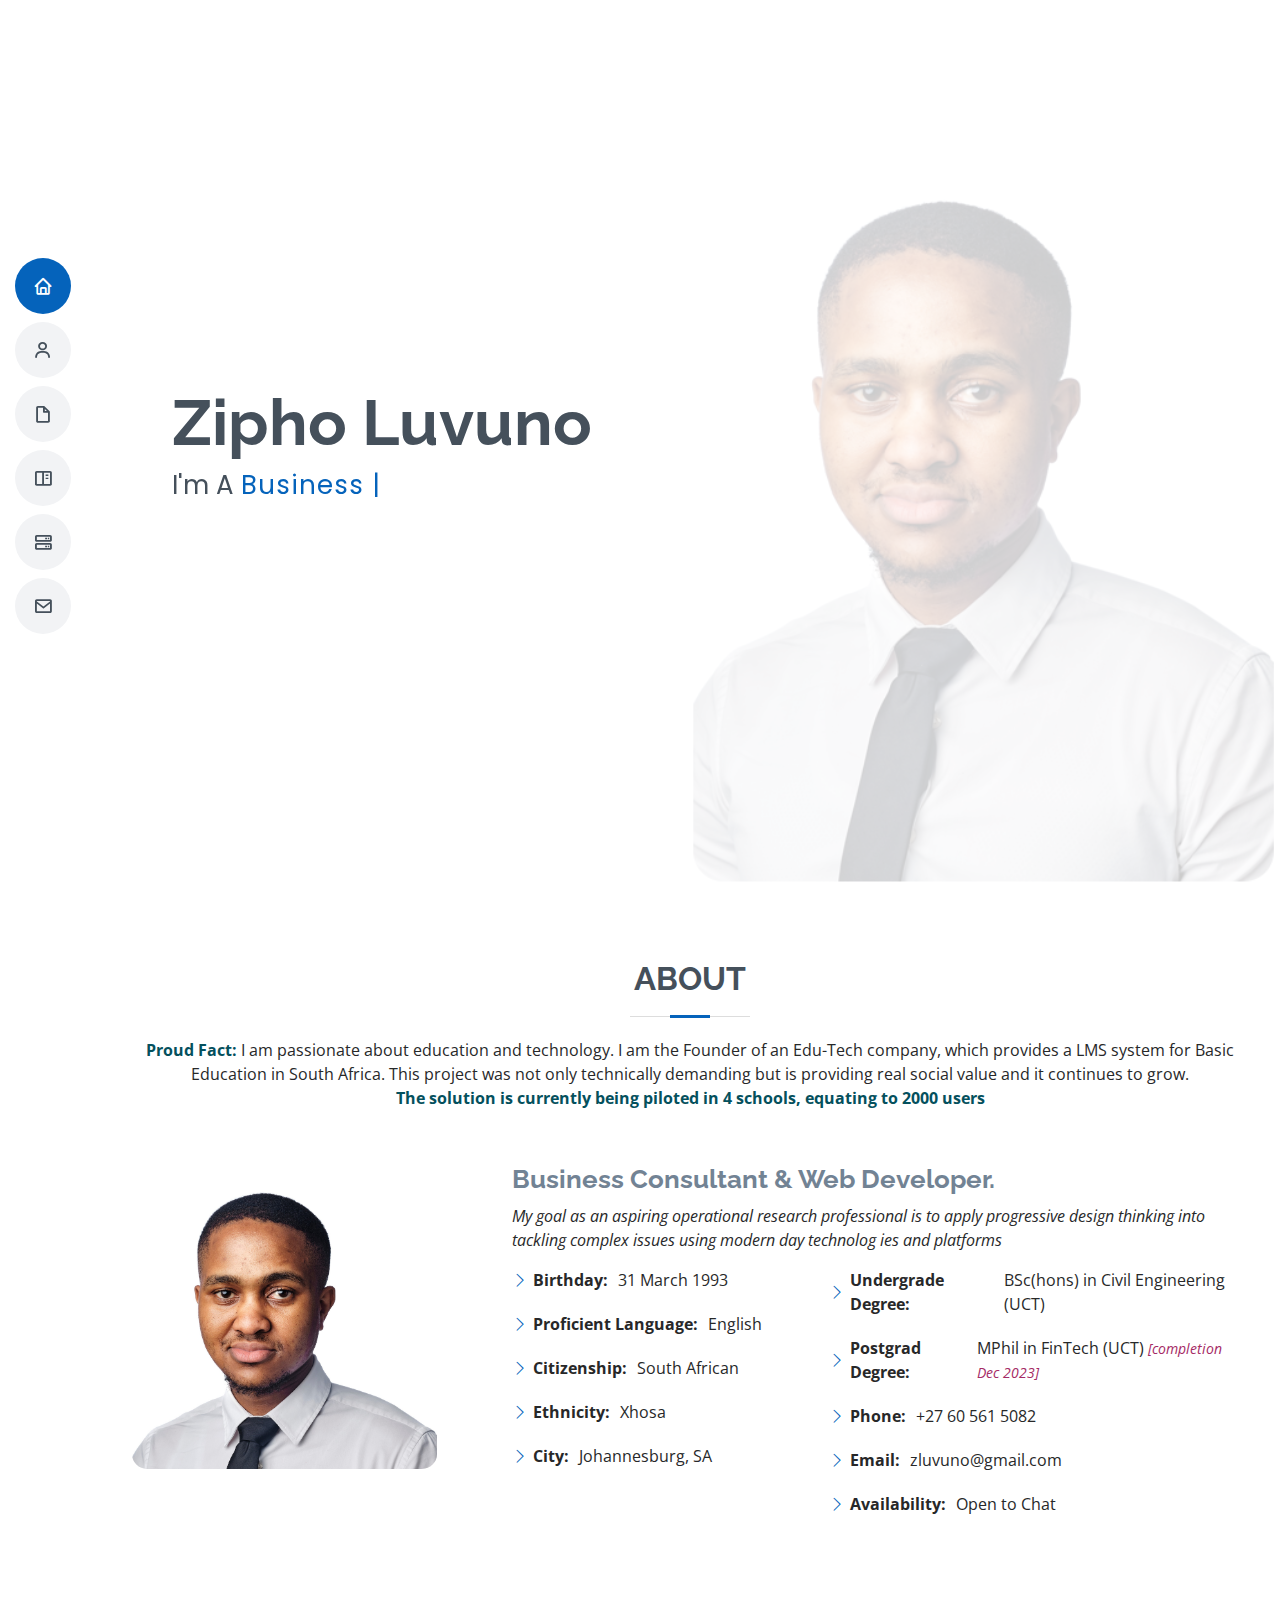
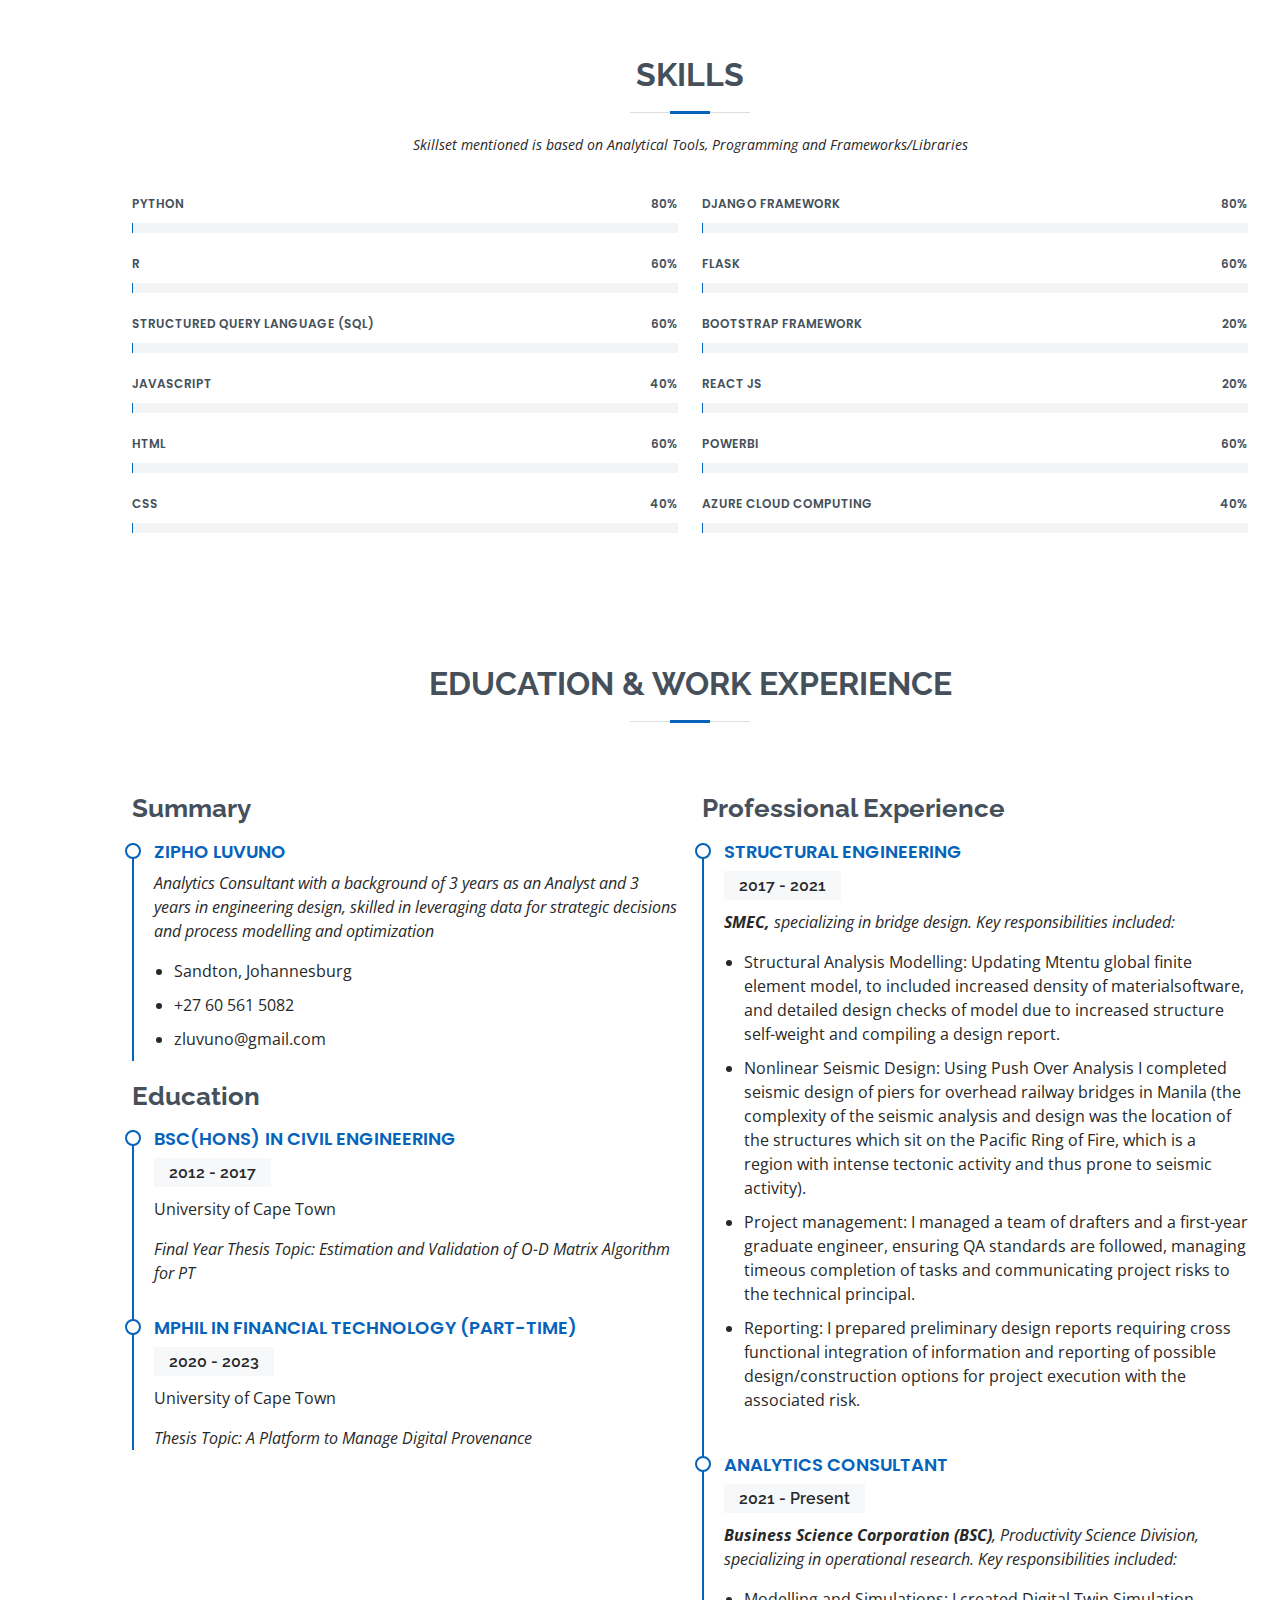
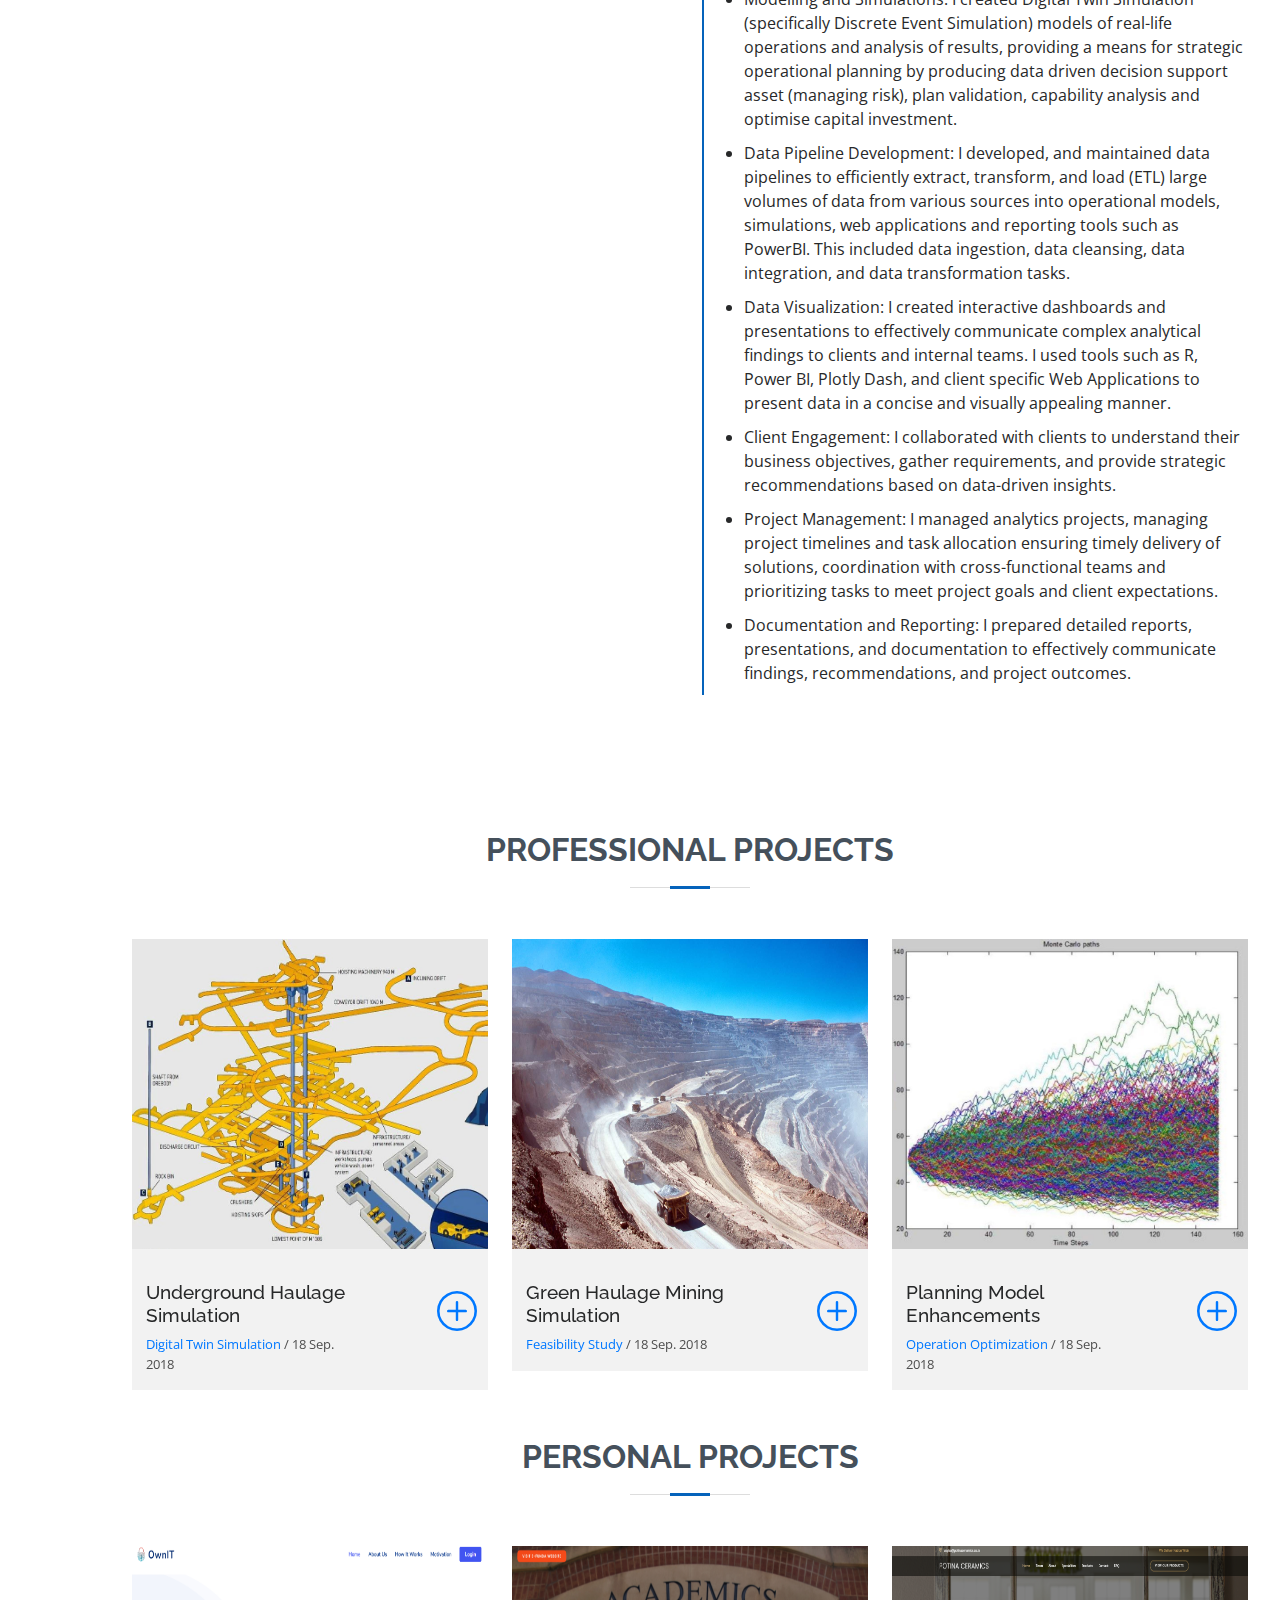
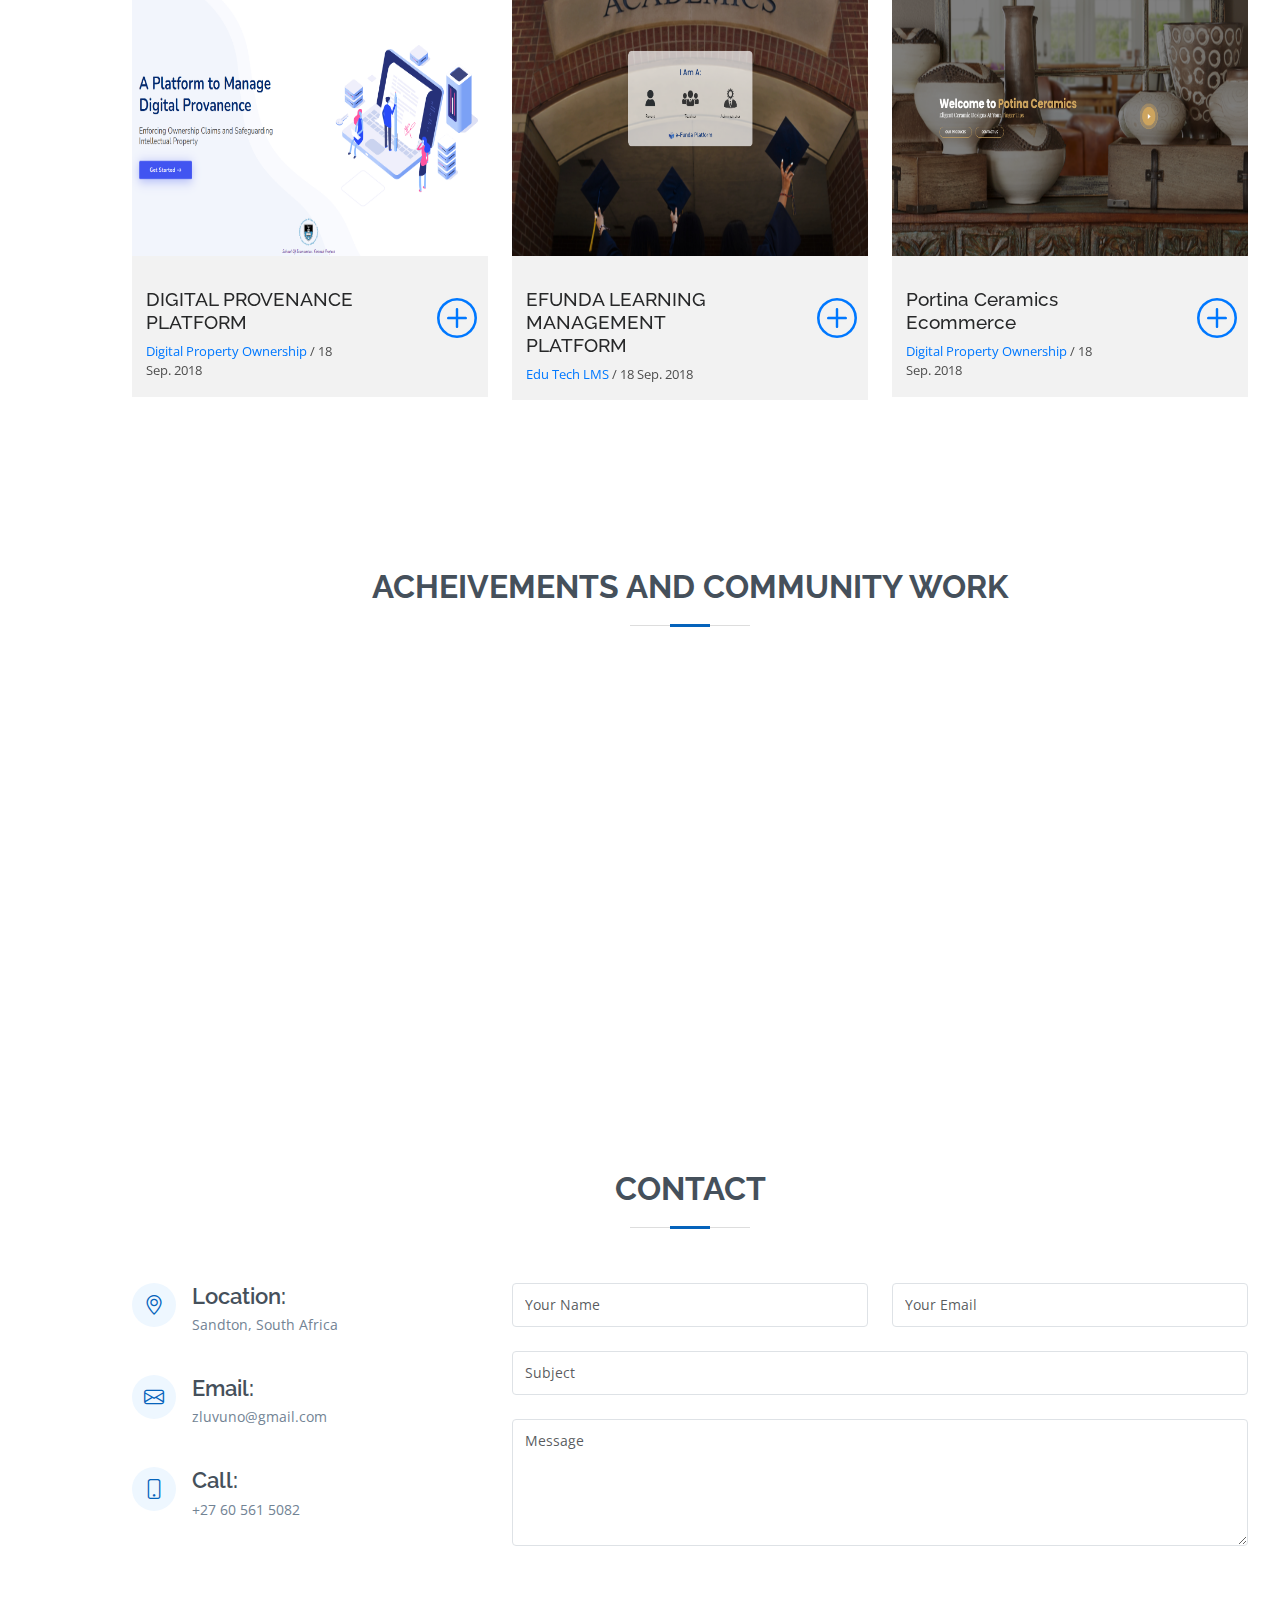
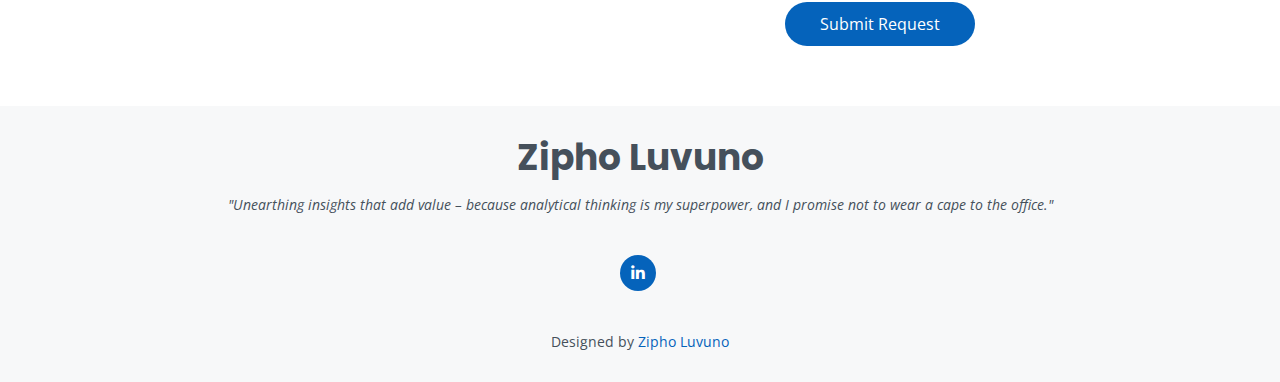
==== zluvuno_cv_5475m.html @ f341f7f9 "launch" ====
<!DOCTYPE html>
<html lang="en">

<head>
  <meta charset="utf-8">
  <meta content="width=device-width, initial-scale=1.0" name="viewport">

  <title>Zipho Luvuno</title>
  <meta content="" name="description">
  <meta content="" name="keywords">

  <!-- Favicons -->
  <link href="assets/img/favicon.png" rel="icon">
  <link href="assets/img/apple-touch-icon.png" rel="apple-touch-icon">

  <!-- Google Fonts -->
  <link href="https://fonts.googleapis.com/css?family=Open+Sans:300,300i,400,400i,600,600i,700,700i|Raleway:300,300i,400,400i,500,500i,600,600i,700,700i|Poppins:300,300i,400,400i,500,500i,600,600i,700,700i" rel="stylesheet">

  <!-- Vendor CSS Files -->
  <link href="assets/vendor/aos/aos.css" rel="stylesheet">
  <link href="assets/vendor/bootstrap/css/bootstrap.min.css" rel="stylesheet">
  <link href="assets/vendor/bootstrap-icons/bootstrap-icons.css" rel="stylesheet">
  <link href="assets/vendor/boxicons/css/boxicons.min.css" rel="stylesheet">
  <link href="assets/vendor/glightbox/css/glightbox.min.css" rel="stylesheet">
  <link href="assets/vendor/swiper/swiper-bundle.min.css" rel="stylesheet">

  <!-- Template Main CSS File -->
  <link href="assets/css/style.css" rel="stylesheet">

</head>

<body>

  <!-- ======= Mobile nav toggle button ======= -->
  <i class="bi bi-list mobile-nav-toggle d-lg-none"></i>
  <!-- ======= Header ======= -->
  <header id="header" class="d-flex flex-column justify-content-center">

    <nav id="navbar" class="navbar nav-menu">
      <ul>
        <li><a href="#hero" class="nav-link scrollto active"><i class="bx bx-home"></i> <span>Home</span></a></li>
        <li><a href="#about" class="nav-link scrollto"><i class="bx bx-user"></i> <span>About</span></a></li>
        <li><a href="#resume" class="nav-link scrollto"><i class="bx bx-file-blank"></i> <span>Resume</span></a></li>
        <li><a href="#work" class="nav-link scrollto"><i class="bx bx-book-content"></i> <span>Portfolio</span></a></li>
        <li><a href="#services" class="nav-link scrollto"><i class="bx bx-server"></i> <span>Services</span></a></li>
        <li><a href="#contact" class="nav-link scrollto"><i class="bx bx-envelope"></i> <span>Contact</span></a></li>
      </ul>
    </nav><!-- .nav-menu -->

  </header><!-- End Header -->

  <!-- ======= Hero Section ======= -->
  <section id="hero" class="d-flex flex-column justify-content-center">
    <div class="container" data-aos="zoom-in" data-aos-delay="100">
      <h1>Zipho Luvuno</h1>
      <p>I'm A <span class="typed" data-typed-items="Business Consultant, Analyst, Full-Stack Developer, Engineer, UI/UX Designer"></span></p>
   
    </div>
  </section><!-- End Hero -->

  <main id="main">

    <!-- ======= About Section ======= -->
    <section id="about" class="about">
      <div class="container">

        <div class="section-title">
          <h2>About</h2>
          <p><b style="color: rgb(4, 80, 93);">Proud Fact:</b> I am passionate about education and technology. I am the Founder of an Edu-Tech company, which provides a LMS system for Basic Education in South Africa. This project was not only technically demanding but is providing real social value and it continues to grow. </p>
            <p><b style="color: rgb(4, 80, 93);">The solution is currently being piloted in 4 schools, equating to 2000 users</b>  </p>
        </div>
        <br>

        <div class="row">
          <div class="col-lg-4">
            <img src="assets/img/profile-img.jpg" class="img-fluid" style="border-radius: 15px; width: 305px;" alt="">
          </div>
          <div class="col-lg-8 pt-4 pt-lg-0 content">
            <h3>Business Consultant &amp; Web Developer.</h3>
            <p class="fst-italic">
              My goal as an aspiring operational research professional is to apply progressive design thinking into tackling complex
              issues using modern day technolog ies and platforms
            </p>
            <div class="row">
              <div class="col-lg-5">
                <ul>
                  <li><i class="bi bi-chevron-right"></i> <strong>Birthday:</strong> <span>31 March 1993</span></li>
                  <li><i class="bi bi-chevron-right"></i> <strong>Proficient Language:</strong> <span>English</span></li>
                  <li><i class="bi bi-chevron-right"></i> <strong>Citizenship:</strong> <span>South African</span></li>
                  <li><i class="bi bi-chevron-right"></i> <strong>Ethnicity:</strong> <span>Xhosa</span></li>
                  <li><i class="bi bi-chevron-right"></i> <strong>City:</strong> <span>Johannesburg, SA</span></li>
                </ul>
              </div>
              <div class="col-lg-7">
                <ul>
                  <li><i class="bi bi-chevron-right"></i> <strong>Undergrade Degree:</strong> <span>BSc(hons) in Civil Engineering (UCT)</span></li>
                  <li><i class="bi bi-chevron-right"></i> <strong>Postgrad Degree:</strong> <span>MPhil in FinTech (UCT) <span class="fst-italic small" style="color: rgb(165, 42, 101);">[completion Dec 2023] </span></span></li>                  
                  <li><i class="bi bi-chevron-right"></i> <strong>Phone:</strong> <span>+27 60 561 5082</span></li>
                  <li><i class="bi bi-chevron-right"></i> <strong>Email:</strong> <span>zluvuno@gmail.com</span></li>
                  <li><i class="bi bi-chevron-right"></i> <strong>Availability:</strong> <span>Open to Chat</span></li>
                </ul>
              </div>
            </div>
            
          </div>
        </div>

      </div>
    </section><!-- End About Section -->


    <!-- ======= Skills Section ======= -->
    <section id="skills" class="skills section-bg">
      <div class="container">

        <div class="section-title">
          <h2>Skills</h2>
          <p class="fst-italic small">Skillset mentioned is based on Analytical Tools, Programming and Frameworks/Libraries</p>
        </div>

        <div class="row skills-content">

          <div class="col-lg-6">
            <div class="progress">
              <span class="skill">Python <i class="val">80%</i></span>
              <div class="progress-bar-wrap">
                <div class="progress-bar" role="progressbar" aria-valuenow="80" aria-valuemin="0" aria-valuemax="100"></div>
              </div>
            </div>

            <div class="progress">
              <span class="skill">R<i class="val">60%</i></span>
              <div class="progress-bar-wrap">
                <div class="progress-bar" role="progressbar" aria-valuenow="60" aria-valuemin="0" aria-valuemax="100"></div>
              </div>
            </div>

            <div class="progress">
              <span class="skill">Structured Query Language (SQL)<i class="val">60%</i></span>
              <div class="progress-bar-wrap">
                <div class="progress-bar" role="progressbar" aria-valuenow="60" aria-valuemin="0" aria-valuemax="100"></div>
              </div>
            </div>

            <div class="progress">
              <span class="skill">JavaScript<i class="val">40%</i></span>
              <div class="progress-bar-wrap">
                <div class="progress-bar" role="progressbar" aria-valuenow="40" aria-valuemin="0" aria-valuemax="100"></div>
              </div>
            </div>

            <div class="progress">
              <span class="skill">HTML<i class="val">60%</i></span>
              <div class="progress-bar-wrap">
                <div class="progress-bar" role="progressbar" aria-valuenow="60" aria-valuemin="0" aria-valuemax="100"></div>
              </div>
            </div>

            <div class="progress">
              <span class="skill">CSS <i class="val">40%</i></span>
              <div class="progress-bar-wrap">
                <div class="progress-bar" role="progressbar" aria-valuenow="40" aria-valuemin="0" aria-valuemax="100"></div>
              </div>
            </div>

            

          </div>

          <div class="col-lg-6">

            <div class="progress">
              <span class="skill">Django Framework <i class="val">80%</i></span>
              <div class="progress-bar-wrap">
                <div class="progress-bar" role="progressbar" aria-valuenow="80" aria-valuemin="0" aria-valuemax="100"></div>
              </div>
            </div>


            <div class="progress">
              <span class="skill">Flask <i class="val">60%</i></span>
              <div class="progress-bar-wrap">
                <div class="progress-bar" role="progressbar" aria-valuenow="60" aria-valuemin="0" aria-valuemax="100"></div>
              </div>
            </div>

            <div class="progress">
              <span class="skill">Bootstrap Framework <i class="val">20%</i></span>
              <div class="progress-bar-wrap">
                <div class="progress-bar" role="progressbar" aria-valuenow="20" aria-valuemin="0" aria-valuemax="100"></div>
              </div>
            </div>

            <div class="progress">
              <span class="skill">React JS <i class="val">20%</i></span>
              <div class="progress-bar-wrap">
                <div class="progress-bar" role="progressbar" aria-valuenow="20" aria-valuemin="0" aria-valuemax="100"></div>
              </div>
            </div>

            <div class="progress">
              <span class="skill">PowerBI <i class="val">60%</i></span>
              <div class="progress-bar-wrap">
                <div class="progress-bar" role="progressbar" aria-valuenow="60" aria-valuemin="0" aria-valuemax="100"></div>
              </div>
            </div>

            <div class="progress">
              <span class="skill">Azure Cloud Computing <i class="val">40%</i></span>
              <div class="progress-bar-wrap">
                <div class="progress-bar" role="progressbar" aria-valuenow="40" aria-valuemin="0" aria-valuemax="100"></div>
              </div>
            </div>

          </div>

        </div>

      </div>
    </section><!-- End Skills Section -->

    <!-- ======= Resume Section ======= -->
    <section id="resume" class="resume">
      <div class="container">

        <div class="section-title">
          <h2>Education & Work Experience</h2>
      
        </div>

        <div class="row">
          <div class="col-lg-6">
            <h3 class="resume-title">Summary</h3>
            <div class="resume-item pb-0">
              <h4>Zipho Luvuno</h4>
              <p><em>Analytics Consultant with a background of 3 years as an Analyst and 3 years in engineering design,
                 skilled in leveraging data for strategic decisions and process modelling and optimization </em></p>
              <ul>
                <li>Sandton, Johannesburg</li>
                <li>+27 60 561 5082</li>
                <li>zluvuno@gmail.com</li>
              </ul>
            </div>

            <h3 class="resume-title">Education</h3>
            <div class="resume-item">
              <h4>BSc(hons) in Civil Engineering</h4>
              <h5>2012 - 2017</h5>
              <p>University of Cape Town</p>
              <p><em>Final Year Thesis Topic: Estimation and Validation of O-D Matrix Algorithm for PT</em></p>
            </div>
            <div class="resume-item">
              <h4>MPhil in Financial Technology (part-time)</h4>
              <h5>2020 - 2023</h5>
              <p>University of Cape Town</p>
              <p><em>Thesis Topic: A Platform to Manage Digital Provenance</em> </p>
            </div>
          </div>
          <div class="col-lg-6">
            <h3 class="resume-title">Professional Experience</h3>
            <div class="resume-item">
              <h4>Structural Engineering</h4>
              <h5>2017 - 2021</h5>
              <p><em><b>SMEC,</b> specializing in bridge design. Key responsibilities included: </em></p>
              <ul>
                <li>Structural Analysis Modelling: Updating Mtentu global finite element model, to included increased density of materialsoftware, and detailed design checks of model due to increased structure self-weight and compiling a design report.</li>
                <li>Nonlinear Seismic Design: Using Push Over Analysis I completed seismic design of piers for overhead railway bridges in Manila (the complexity of the seismic analysis and design was the location of the structures which sit on the 
                  Pacific Ring of Fire, which is a region with intense tectonic activity and thus prone to seismic activity). </li>
                <li>Project management: I managed a team of drafters and a first-year graduate engineer, ensuring QA standards are followed, 
                  managing timeous completion of tasks and communicating project risks to the technical principal.</li>
                <li>Reporting: I prepared preliminary design reports requiring cross functional integration of information and reporting of possible design/construction options for project execution with the associated risk.</li>
              </ul>
            </div>
            <div class="resume-item">
              <h4>Analytics Consultant</h4>
              <h5>2021 - Present</h5>
              <p><em><b>Business Science Corporation (BSC)</b>, Productivity Science Division, specializing in operational research. Key responsibilities included:</em></p>
              <ul>
                <li>Modelling and Simulations: I created Digital Twin Simulation (specifically Discrete Event Simulation) models of real-life operations and analysis of results, providing a means for strategic operational planning by producing data driven decision support asset (managing risk), plan validation, capability analysis and optimise capital investment.</li>
                <li>Data Pipeline Development: I developed, and maintained data pipelines to efficiently extract, transform, and load (ETL) large volumes of data from various sources into operational models, simulations, web applications and reporting tools such as PowerBI. This included data ingestion, data cleansing, data integration, and data transformation tasks.</li>
                <li>Data Visualization: I created interactive dashboards and presentations to effectively communicate complex analytical findings to clients and internal teams. I used tools such as R, Power BI, Plotly Dash, and client specific Web Applications to present data in a concise and visually appealing manner.</li>
                <li>Client Engagement: I collaborated with clients to understand their business objectives, gather requirements, and provide strategic recommendations based on data-driven insights.</li>
                <li>Project Management: I managed analytics projects, managing project timelines and task allocation ensuring timely delivery of solutions, coordination with cross-functional teams and prioritizing tasks to meet project goals and client expectations.</li>
                <li>Documentation and Reporting: I prepared detailed reports, presentations, and documentation to effectively communicate findings, recommendations, and project outcomes.</li>
              </ul>
            </div>
          </div>
        </div>

      </div>
    </section><!-- End Resume Section -->

        <!-- ======= Portfolio Section ======= -->
        <section id="work" class="portfolio-mf sect-pt4 route">
          <div class="container">
            <div class="section-title">
              <h2>Professional PROJECTS</h2>
            </div>
            <div class="row">
              <div class="col-md-4">
                <div class="work-box">
                  <a href="assets/img/portfolio/portfolio_1.jpg" data-gallery="portfolioGallery" class="portfolio-lightbox">
                    <div class="work-img">
                      <img src="assets/img/portfolio/portfolio_1.jpg" alt="" class="img-fluid" style="height: 310px;">
                    </div>
                  </a>
                  <div class="work-content">
                    <div class="row">
                      <div class="col-sm-8">
                        <h2 class="w-title">Underground Haulage Simulation</h2>
                        <div class="w-more">
                          <span class="w-ctegory">Digital Twin Simulation</span> / <span class="w-date">18 Sep. 2018</span>
                        </div>
                      </div>
                      <div class="col-sm-4">
                        <div class="w-like">
                          <a href="portfolio-details.html"> <span class="bi bi-plus-circle"></span></a>
                        </div>
                      </div>
                    </div>
                  </div>
                </div>
              </div>
              <div class="col-md-4">
                <div class="work-box">
                  <a data-bs-toggle="modal" data-bs-target="#largeModal2">
                    <div class="work-img">
                      <img src="assets/img/portfolio/portfolio_2_1.jpg" alt="" class="img-fluid" style="height: 310px;">
                    </div>
                  </a>
                  <div class="work-content">
                    <div class="row">
                      <div class="col-sm-8">
                        <h2 class="w-title">Green Haulage Mining Simulation</h2>
                        <div class="w-more">
                          <span class="w-ctegory">Feasibility Study</span> / <span class="w-date">18 Sep. 2018</span>
                        </div>
                      </div>
                      <div class="col-sm-4">
                        <div class="w-like">
                          <a data-bs-toggle="modal" data-bs-target="#largeModal2"> <span class="bi bi-plus-circle"></span></a>
                        </div>
                      </div>
                    </div>
                  </div>
                </div>
                <div class="modal fade" id="largeModal2" tabindex="-1">
                  <div class="modal-dialog modal-lg">
                    <div class="modal-content">
                      <div class="modal-header">
                        <h5 class="modal-title">Green Haulage Mining Simulation</h5>
                        <button type="button" class="btn-close" data-bs-dismiss="modal" aria-label="Close"></button>
                      </div>
                      <div class="modal-body">
                       <p>Discrete Event Simulations – a set of high-fidelity simulations of the movement and interactions of the trucks and shovels in selected Anglo American open-pit mines that derive, from first-principles, the impact of the new haulage technologies on loading and hauling productivity.</p>
                       <p> Energy Modelling – a model detailing energy consumption and energy levels of the various resources in the discrete event simulations. These models will also trigger events in the discrete event simulations to assist with the analysis of various operational strategies.
                       </p>
                     
                        <p>Green Haulage Analyses – a set of analyses detailing the production capabilities of the new haul truck options/scenarios and operational designs.
                         </p>
                         <p> Performance Baseline – an analysis into the operational KPIs for the HME fleets for various Green Haulage scenarios compared to the current diesel base cases. This will provide the Anglo American team with a performance baseline for each scenario which can be evaluated.</p>
                         <p>Decision Support – the ability to make more informed and optimized decisions about which truck designs and operational strategies to pursue by having a greater understanding of their performance, strengths, and shortcomings. These designs and strategies will be tested simultaneously across all sites under consideration. </p>
                        </div>
                      <div class="modal-footer">
                        <button type="button" class="btn btn-secondary" onclick="">Close</button>
                        <button type="button" class="btn btn-secondary" data-bs-dismiss="modal">Close</button>
                        <button type="button" class="btn btn-primary">Save changes</button>
                      </div>
                    </div>
                  </div>
                </div><!-- End Large Modal-->


              </div>
              <div class="col-md-4">
                <div class="work-box">
                  <a data-bs-toggle="modal" data-bs-target="#largeModal3">
                    <div class="work-img">
                      <img src="assets/img/portfolio/portfolio_3.jpg" alt="" class="img-fluid" style="height: 310px; width:415px">
                    </div>
                  </a>
                  <div class="work-content">
                    <div class="row">
                      <div class="col-sm-8">
                        <h2 class="w-title">Planning Model Enhancements</h2>
                        <div class="w-more">
                          <span class="w-ctegory">Operation Optimization</span> / <span class="w-date">18 Sep. 2018</span>
                        </div>
                      </div>
                      <div class="col-sm-4">
                        <div class="w-like">
                          <a data-bs-toggle="modal" data-bs-target="#largeModal3"> <span class="bi bi-plus-circle"></span></a>
                        </div>
                      </div>
                    </div>
                  </div>
                </div>
              </div>   
              <div class="modal fade" id="largeModal3" tabindex="-1">
                <div class="modal-dialog modal-lg">
                  <div class="modal-content">
                    <div class="modal-header">
                      <h5 class="modal-title">Planning Model Enhancements</h5>
                      <button type="button" class="btn-close" data-bs-dismiss="modal" aria-label="Close"></button>
                    </div>
                    <div class="modal-body">
                     <p>Upgrades to the process modeling for a copper mine using Qerent/StoryChart. This model highlights the entire process flow throughout the mine (loading, hauling and processing).</p>
                     <p> Development of a linear programming optimization tool with dual functionality: 
                     </p>
                      <ul>
                        <li>Balance the flow of materials in the smelter process plant</li>
                        <li>  Optimize the stock management across the smelter, considering operational costs. By analyzing production capacities and stock levels, the tool will provide recommendations for the optimal period to sell or retain material to maximize profit.</li>
                      </ul>
                      <p>Addition of Monte Carlo functionality for better risk assessment and value stream modelling.
                       </p>
                       <p> Improvements to the performance and usability (efficiency) including automating onerous workflows, and upgrading the model tDiscrete event simulation of multiple open-pit mining operations for an international mining enterprise. This model was used to test impact, both in terms of production and energy constraints, of supporting initiatives to assist the transition to electrical and/or hydrogen trucks. The project also involved working with a truck OEM to further refine the requirements of electrical/hydrogen trucks by using the simulation model of the current operations.</p>
                    </div>
                    <div class="modal-footer">
                      <button type="button" class="btn btn-secondary" data-bs-dismiss="modal">Close</button>
                      <button type="button" class="btn btn-primary">Save changes</button>
                    </div>
                  </div>
                </div>
              </div><!-- End Large Modal-->
              <div class="section-title">
                <h2>PERSONAL PROJECTS</h2>
              </div>
              <div class="col-md-4">
                <div class="work-box">
                  <a href="assets/img/portfolio/portfolio_4.png" data-gallery="portfolioGallery" class="portfolio-lightbox">
                    <div class="work-img">
                      <img src="assets/img/portfolio/portfolio_4.png" alt="" class="img-fluid" style="height: 310px;">
                    </div>
                  </a>
                  <div class="work-content">
                    <div class="row">
                      <div class="col-sm-8">
                        <h2 class="w-title">DIGITAL PROVENANCE PLATFORM</h2>
                        <div class="w-more">
                          <span class="w-ctegory">Digital Property Ownership</span> / <span class="w-date">18 Sep. 2018</span>
                        </div>
                      </div>
                      <div class="col-sm-4">
                        <div class="w-like">
                          <a href="portfolio-details.html"> <span class="bi bi-plus-circle"></span></a>
                        </div>
                      </div>
                    </div>
                  </div>
                </div>
              </div>
              <div class="col-md-4">
                <div class="work-box">
                  <a href="assets/img/portfolio/portfolio_4.png" data-gallery="portfolioGallery" class="portfolio-lightbox">
                    <div class="work-img">
                      <img src="assets/img/portfolio/portfolio_5.png" alt="" class="img-fluid" style="height: 310px;">
                    </div>
                  </a>
                  <div class="work-content">
                    <div class="row">
                      <div class="col-sm-8">
                        <h2 class="w-title">EFUNDA LEARNING MANAGEMENT PLATFORM</h2>
                        <div class="w-more">
                          <span class="w-ctegory">Edu Tech LMS</span> / <span class="w-date">18 Sep. 2018</span>
                        </div>
                      </div>
                      <div class="col-sm-4">
                        <div class="w-like">
                          <a href="portfolio-details.html"> <span class="bi bi-plus-circle"></span></a>
                        </div>
                      </div>
                    </div>
                  </div>
                </div>
              </div>
              <div class="col-md-4">
                <div class="work-box">
                  <a href="assets/img/portfolio/portfolio_6.png" data-gallery="portfolioGallery" class="portfolio-lightbox">
                    <div class="work-img">
                      <img src="assets/img/portfolio/portfolio_6.png" alt="" class="img-fluid" style="height: 310px;">
                    </div>
                  </a>
                  <div class="work-content">
                    <div class="row">
                      <div class="col-sm-8">
                        <h2 class="w-title">Portina Ceramics Ecommerce</h2>
                        <div class="w-more">
                          <span class="w-ctegory">Digital Property Ownership</span> / <span class="w-date">18 Sep. 2018</span>
                        </div>
                      </div>
                      <div class="col-sm-4">
                        <div class="w-like">
                          <a href="portfolio-details.html"> <span class="bi bi-plus-circle"></span></a>
                        </div>
                      </div>
                    </div>
                  </div>
                </div>
              </div>
            </div>
          </div>
        </section><!-- End Portfolio Section -->



    <!-- ======= Services Section ======= -->
    <section id="services" class="services">
      <div class="container">

        <div class="section-title">
          <h2>Acheivements and Community Work</h2>
        </div>

        <div class="row">

          <div class="col-lg-4 col-md-6 d-flex align-items-stretch" data-aos="zoom-in" data-aos-delay="100">
            <div class="icon-box iconbox-blue">
              <div class="icon">
                <svg width="100" height="100" viewBox="0 0 600 600" xmlns="http://www.w3.org/2000/svg">
                  <path stroke="none" stroke-width="0" fill="#f5f5f5" d="M300,521.0016835830174C376.1290562159157,517.8887921683347,466.0731472004068,529.7835943286574,510.70327084640275,468.03025145048787C554.3714126377745,407.6079735673963,508.03601936045806,328.9844924480964,491.2728898941984,256.3432110539036C474.5976632858925,184.082847569629,479.9380746630129,96.60480741107993,416.23090153303,58.64404602377083C348.86323505073057,18.502131276798302,261.93793281208167,40.57373210992963,193.5410806939664,78.93577620505333C130.42746243093433,114.334589627462,98.30271207620316,179.96522072025542,76.75703585869454,249.04625023123273C51.97151888228291,328.5150500222984,13.704378332031375,421.85034740162234,66.52175969318436,486.19268352777647C119.04800174914682,550.1803526380478,217.28368757567262,524.383925680826,300,521.0016835830174"></path>
                </svg>
                <i class="bx bxs-gift"></i>
              </div>
              <h4><a href="">Shawco Mentor</a></h4>
              <p>Shawco Maths and Science tutor/mentor for disadvantaged high school learners from 2013 – 2016</p>
            </div>
          </div>

          <div class="col-lg-4 col-md-6 d-flex align-items-stretch mt-4 mt-md-0" data-aos="zoom-in" data-aos-delay="200">
            <div class="icon-box iconbox-orange ">
              <div class="icon">
                <svg width="100" height="100" viewBox="0 0 600 600" xmlns="http://www.w3.org/2000/svg">
                  <path stroke="none" stroke-width="0" fill="#f5f5f5" d="M300,582.0697525312426C382.5290701553225,586.8405444964366,449.9789794690241,525.3245884688669,502.5850820975895,461.55621195738473C556.606425686781,396.0723002908107,615.8543463187945,314.28637112970534,586.6730223649479,234.56875336149918C558.9533121215079,158.8439757836574,454.9685369536778,164.00468322053177,381.49747125262974,130.76875717737553C312.15926192815925,99.40240125094834,248.97055460311594,18.661163978235184,179.8680185752513,50.54337015887873C110.5421016452524,82.52863877960104,119.82277516462835,180.83849132639028,109.12597500060166,256.43424936330496C100.08760227029461,320.3096726198365,92.17705696193138,384.0621239912766,124.79988738764834,439.7174275375508C164.83382741302287,508.01625554203684,220.96474134820875,577.5009287672846,300,582.0697525312426"></path>
                </svg>
                <i class="bx bxs-wrench"></i>
              </div>
              <h4><a href="">Engineer Without Borders</a></h4>
              <p>From 2014 - 2015 my project involved teaching residents of Khayelitsha to make Solar Cookers personal as a means of income.</p>
            </div>
          </div>

          <div class="col-lg-4 col-md-6 d-flex align-items-stretch mt-4 mt-lg-0" data-aos="zoom-in" data-aos-delay="300">
            <div class="icon-box iconbox-pink">
              <div class="icon">
                <svg width="100" height="100" viewBox="0 0 600 600" xmlns="http://www.w3.org/2000/svg">
                  <path stroke="none" stroke-width="0" fill="#f5f5f5" d="M300,541.5067337569781C382.14930387511276,545.0595476570109,479.8736841581634,548.3450877840088,526.4010558755058,480.5488172755941C571.5218469581645,414.80211281144784,517.5187510058486,332.0715597781072,496.52539010469104,255.14436215662573C477.37192572678356,184.95920475031193,473.57363656557914,105.61284051026155,413.0603344069578,65.22779650032875C343.27470386102294,18.654635553484475,251.2091493199835,5.337323636656869,175.0934190732945,40.62881213300186C97.87086631185822,76.43348514350839,51.98124368387456,156.15599469081315,36.44837278890362,239.84606092416172C21.716077023791087,319.22268207091537,43.775223500013084,401.1760424656574,96.891909868211,461.97329694683043C147.22146801428983,519.5804099606455,223.5754009179313,538.201503339737,300,541.5067337569781"></path>
                </svg>
                <i class="bx bx-book"></i>
              </div>
              <h4><a href="">Dean's Merit List</a></h4>
              <p>Dean’s Merit List for academic year of 2015, 2016 & 2017 for achieving average of +70%.</p>
            </div>
          </div>
        </div>

      </div>
    </section><!-- End Services Section -->


    <!-- ======= Contact Section ======= -->
    <section id="contact" class="contact">
      <div class="container">

        <div class="section-title">
          <h2>Contact</h2>
        </div>

        <div class="row mt-1">

          <div class="col-lg-4">
            <div class="info">
              <div class="address">
                <i class="bi bi-geo-alt"></i>
                <h4>Location:</h4>
                <p>Sandton, South Africa</p>
              </div>

              <div class="email">
                <i class="bi bi-envelope"></i>
                <h4>Email:</h4>
                <p>zluvuno@gmail.com</p>
              </div>

              <div class="phone">
                <i class="bi bi-phone"></i>
                <h4>Call:</h4>
                <p>+27 60 561 5082</p>
              </div>

            </div>

          </div>

          <div class="col-lg-8 mt-5 mt-lg-0">

            <form action="https://formsubmit.co/zluvuno@gmail.com" method="POST" role="form" class="php-email-form">
              <div class="row">
                <div class="col-md-6 form-group">
                  <input type="text" name="name" class="form-control" id="name" placeholder="Your Name" required>
                </div>
                <div class="col-md-6 form-group mt-3 mt-md-0">
                  <input type="email" class="form-control" name="email" id="email" placeholder="Your Email" required>
                </div>
              </div>
              <div class="form-group mt-3">
                <input type="text" class="form-control" name="subject" id="subject" placeholder="Subject" required>
              </div>
              <div class="form-group mt-3">
                <textarea class="form-control" name="message" rows="5" placeholder="Message"></textarea>
                <br>
                <div class="validate"></div>
              </div>
             
              <div class="form-group mt-3">
                <input type="hidden" class="form-control" name="_subject" value="Zluvuno Request - Cv Query" required>
                <input type="hidden" name="_next" value="http://127.0.0.1:5500/zluvuno_cv_5475m.html">
                <input type="hidden" name="_captcha" value="false">
                <input type="hidden" name="_template" value="box">
              </div>
              <div class="text-center"><button type="submit">Submit Request</button></div>
            </form>

          </div>

        </div>

      </div>
    </section><!-- End Contact Section -->

  </main><!-- End #main -->

  <!-- ======= Footer ======= -->
  <footer id="footer">
    <div class="container">
      <h3>Zipho Luvuno</h3>
      <p>"Unearthing insights that add value – because analytical thinking is my superpower, and I promise not to wear a cape to the office." </p>
      <div class="social-links">

        <a href="https://www.linkedin.com/in/zipho-luvuno-127898100/" class="linkedin"><i class="bx bxl-linkedin"></i></a>
      </div>
    
        Designed by <a href="">Zipho Luvuno</a>
      </div>
    </div>
  </footer><!-- End Footer -->

  <div id="preloader"></div>
  <a href="#" class="back-to-top d-flex align-items-center justify-content-center"><i class="bi bi-arrow-up-short"></i></a>

  <!-- Vendor JS Files -->
  <script src="assets/vendor/purecounter/purecounter_vanilla.js"></script>
  <script src="assets/vendor/aos/aos.js"></script>
  <script src="assets/vendor/bootstrap/js/bootstrap.bundle.min.js"></script>
  <script src="assets/vendor/glightbox/js/glightbox.min.js"></script>
  <script src="assets/vendor/isotope-layout/isotope.pkgd.min.js"></script>
  <script src="assets/vendor/swiper/swiper-bundle.min.js"></script>
  <script src="assets/vendor/typed.js/typed.umd.js"></script>
  <script src="assets/vendor/waypoints/noframework.waypoints.js"></script>

  <!-- Template Main JS File -->
  <script src="assets/js/main.js"></script>

</body>

</html>
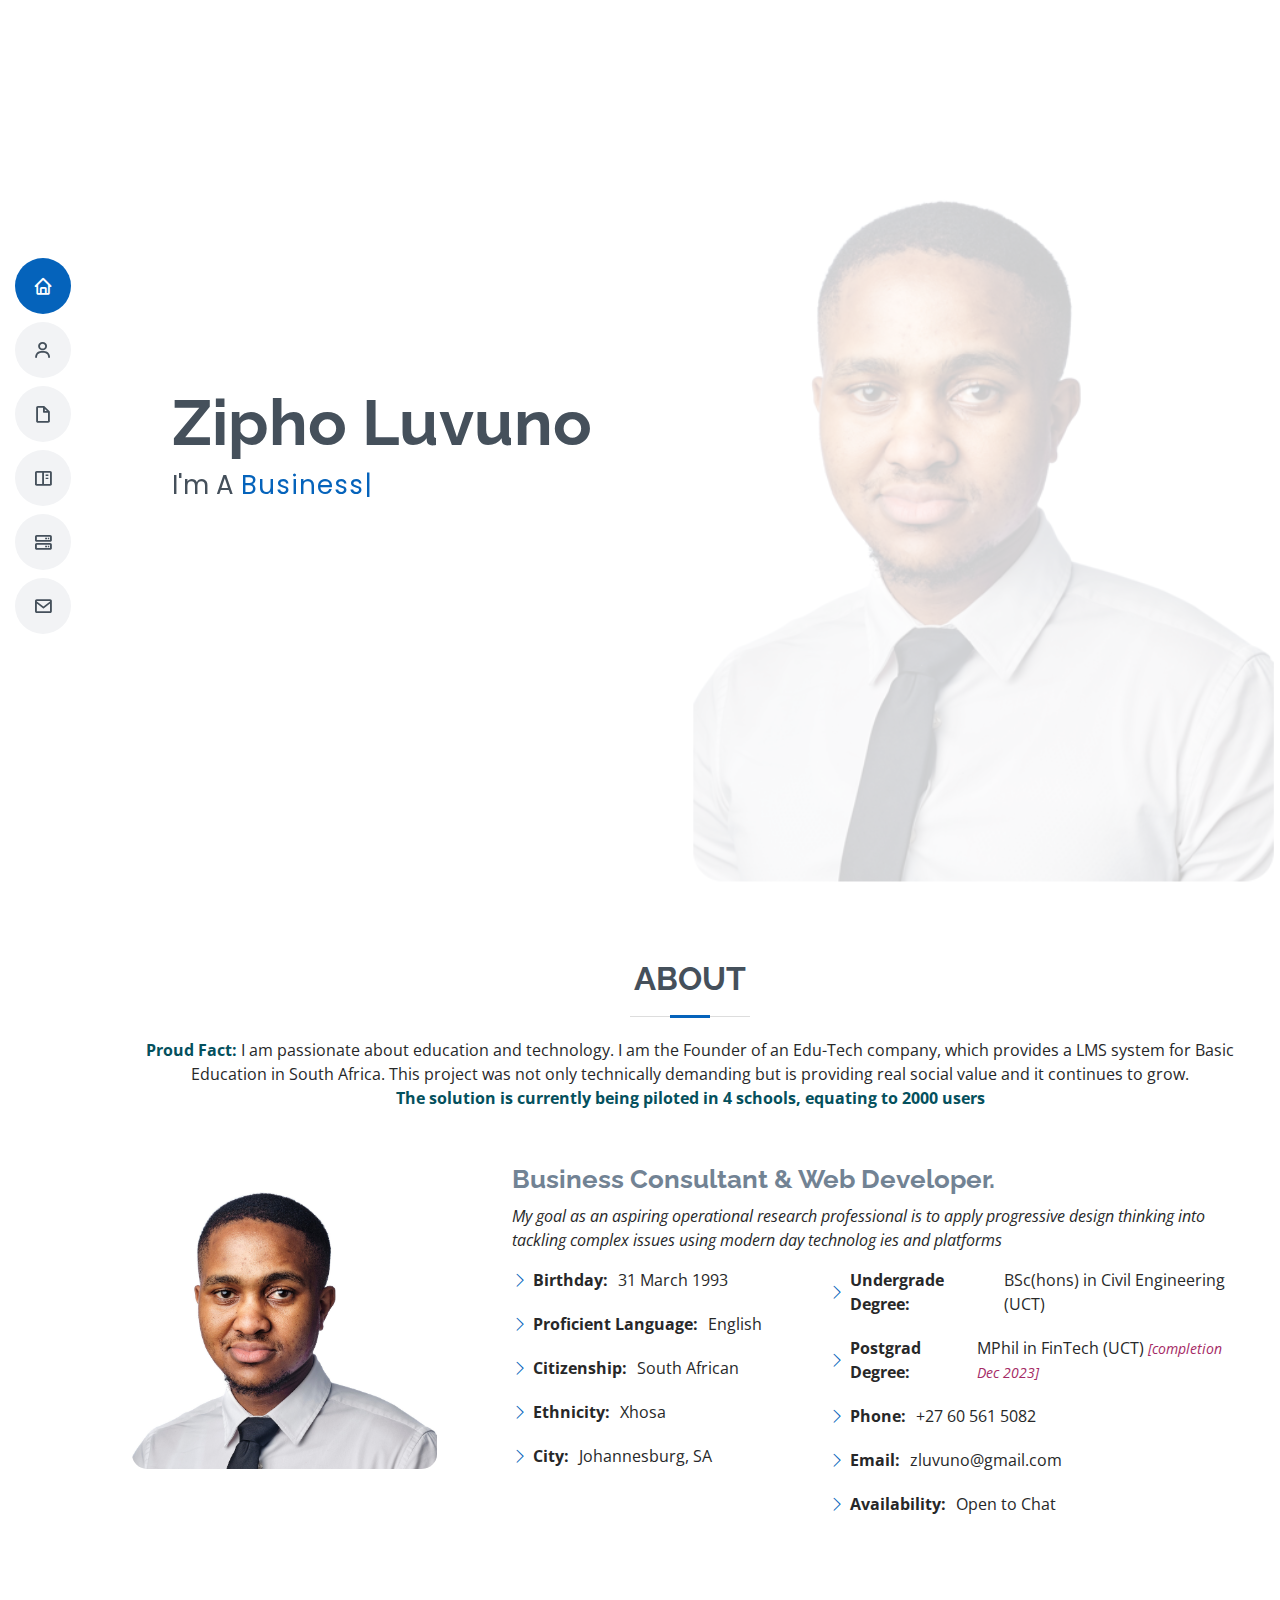
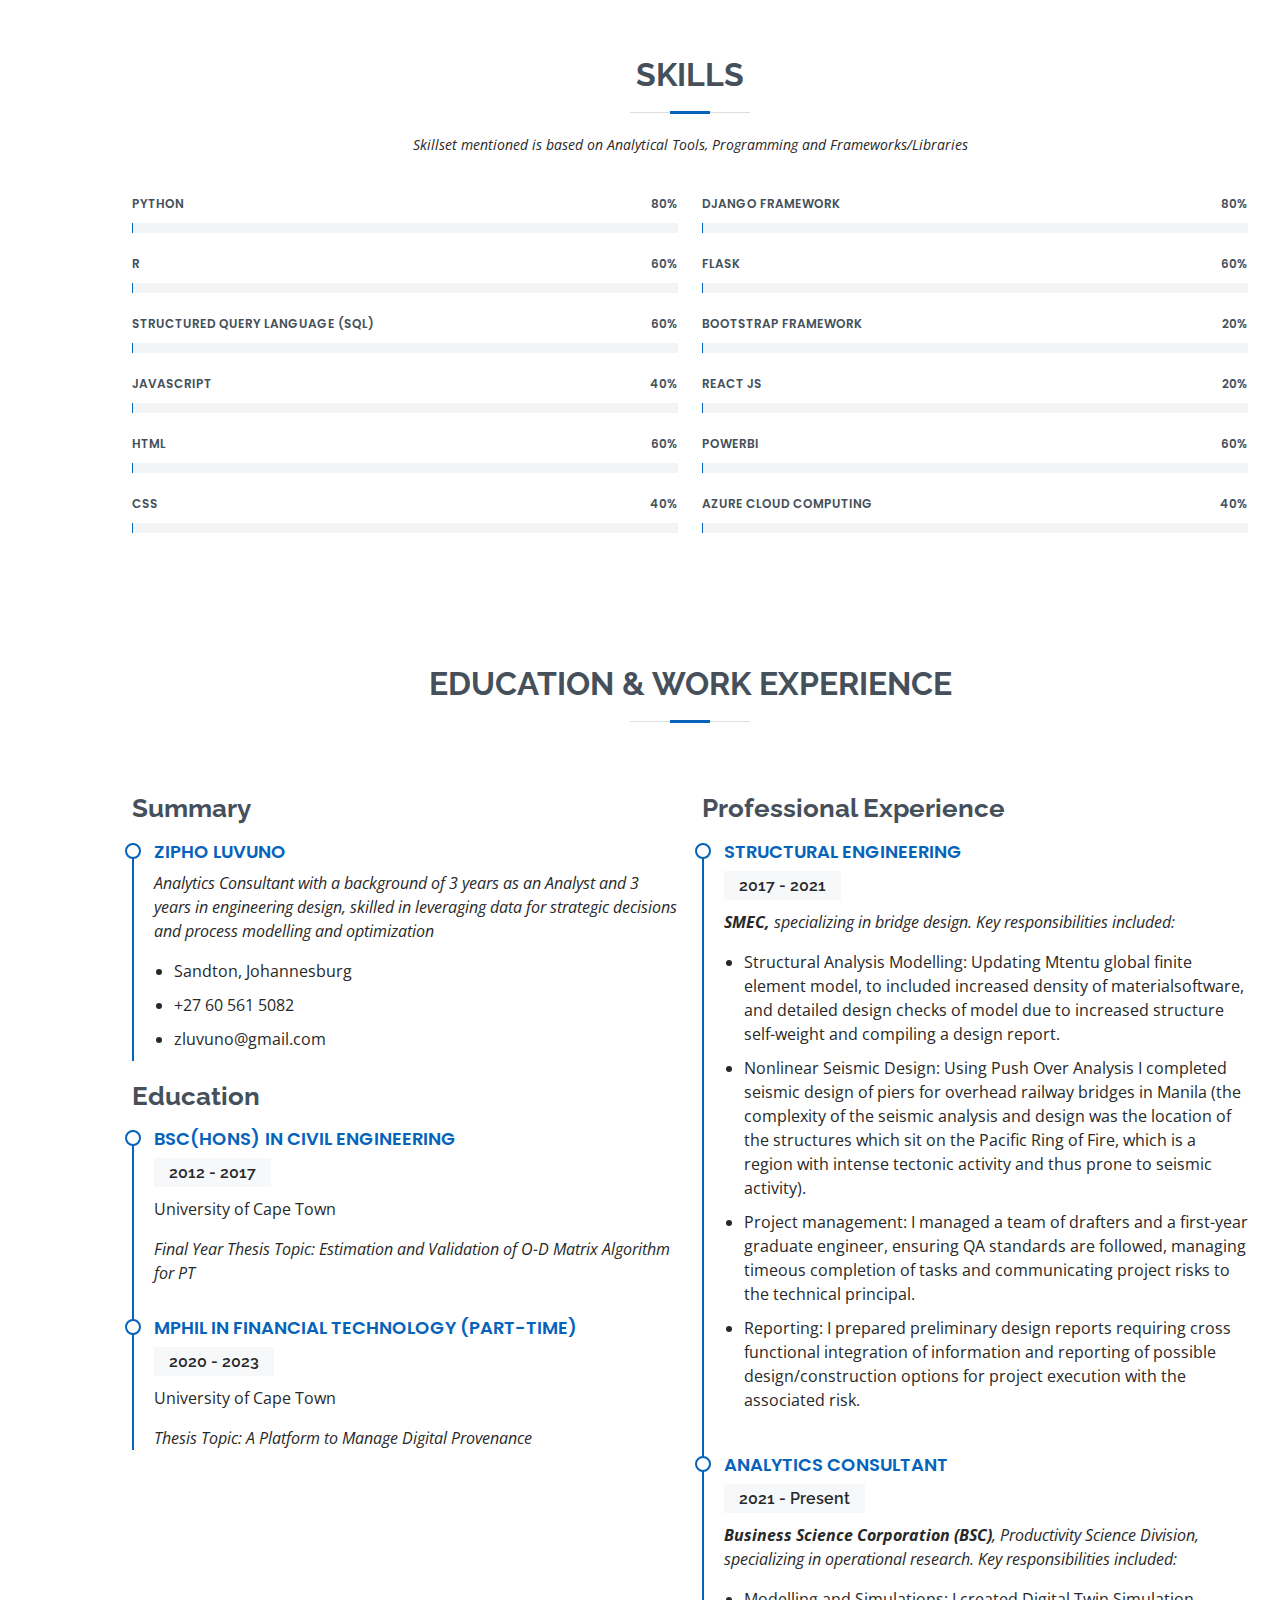
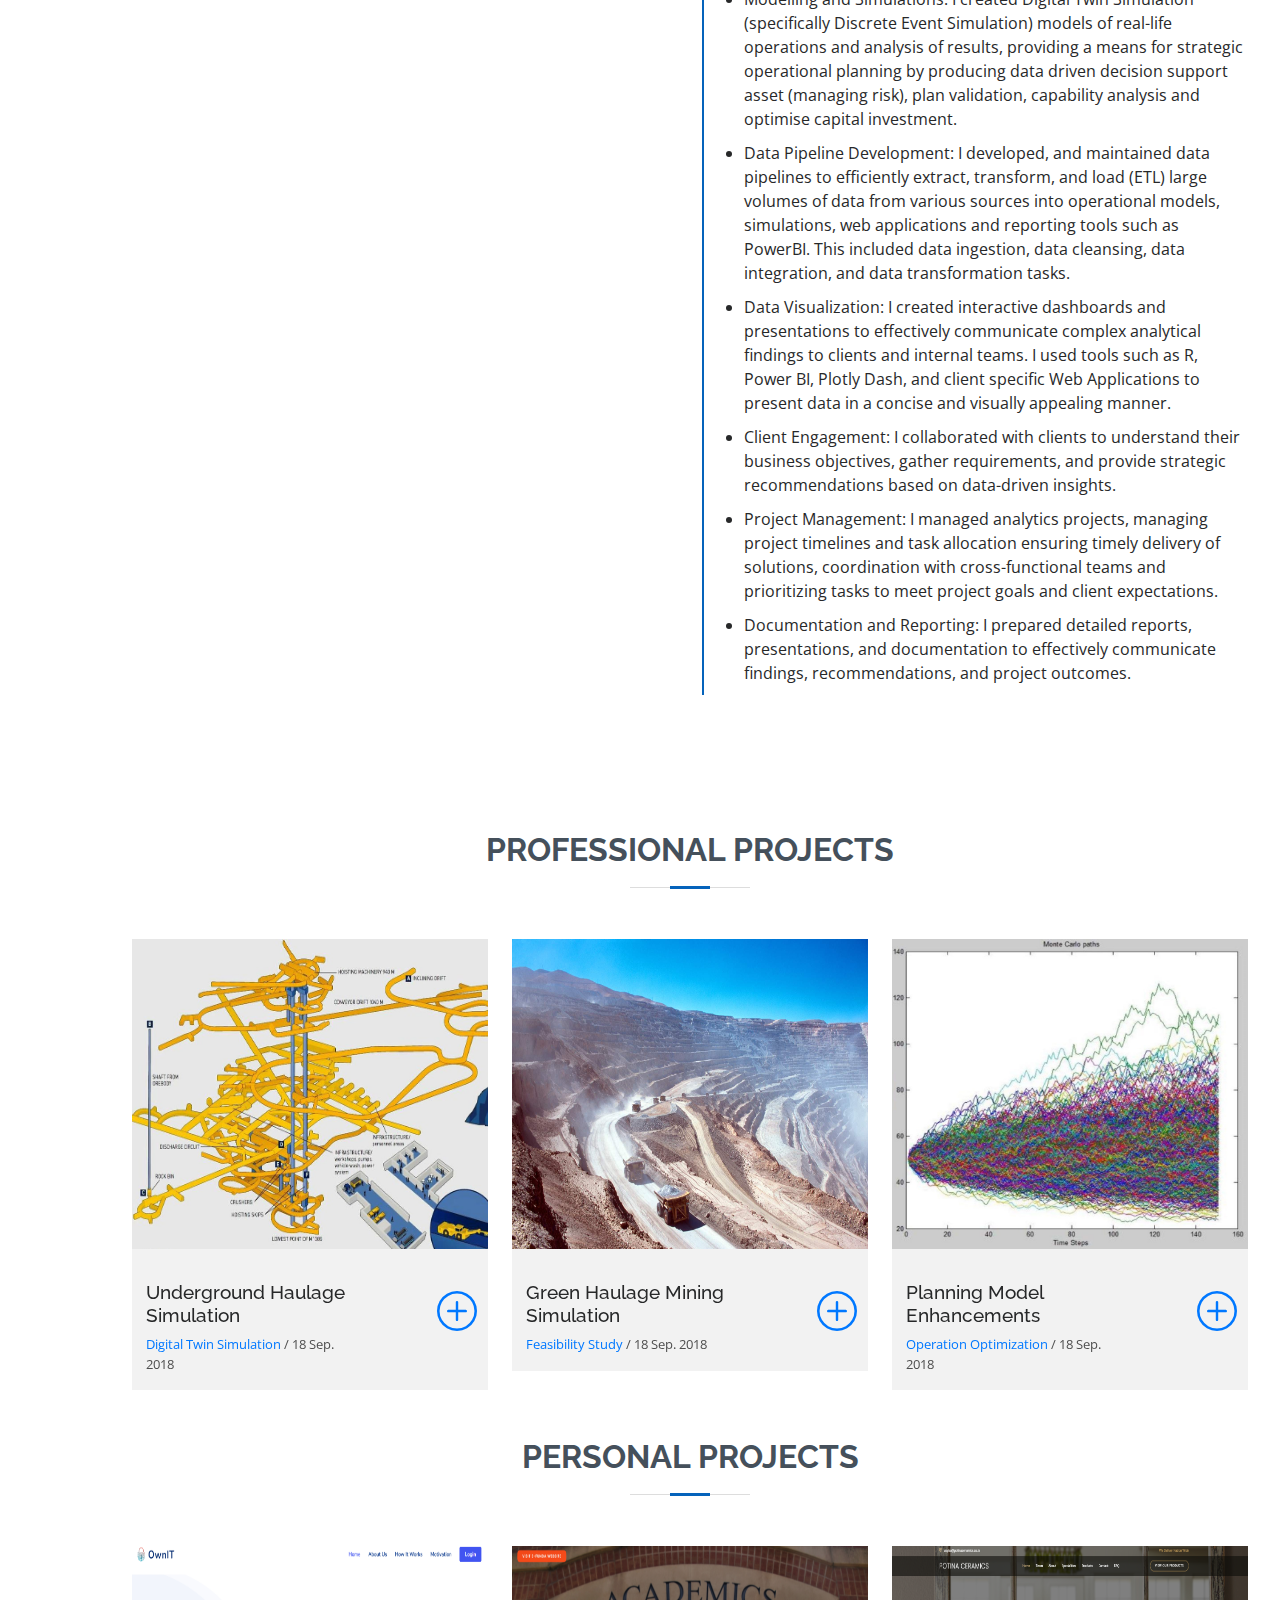
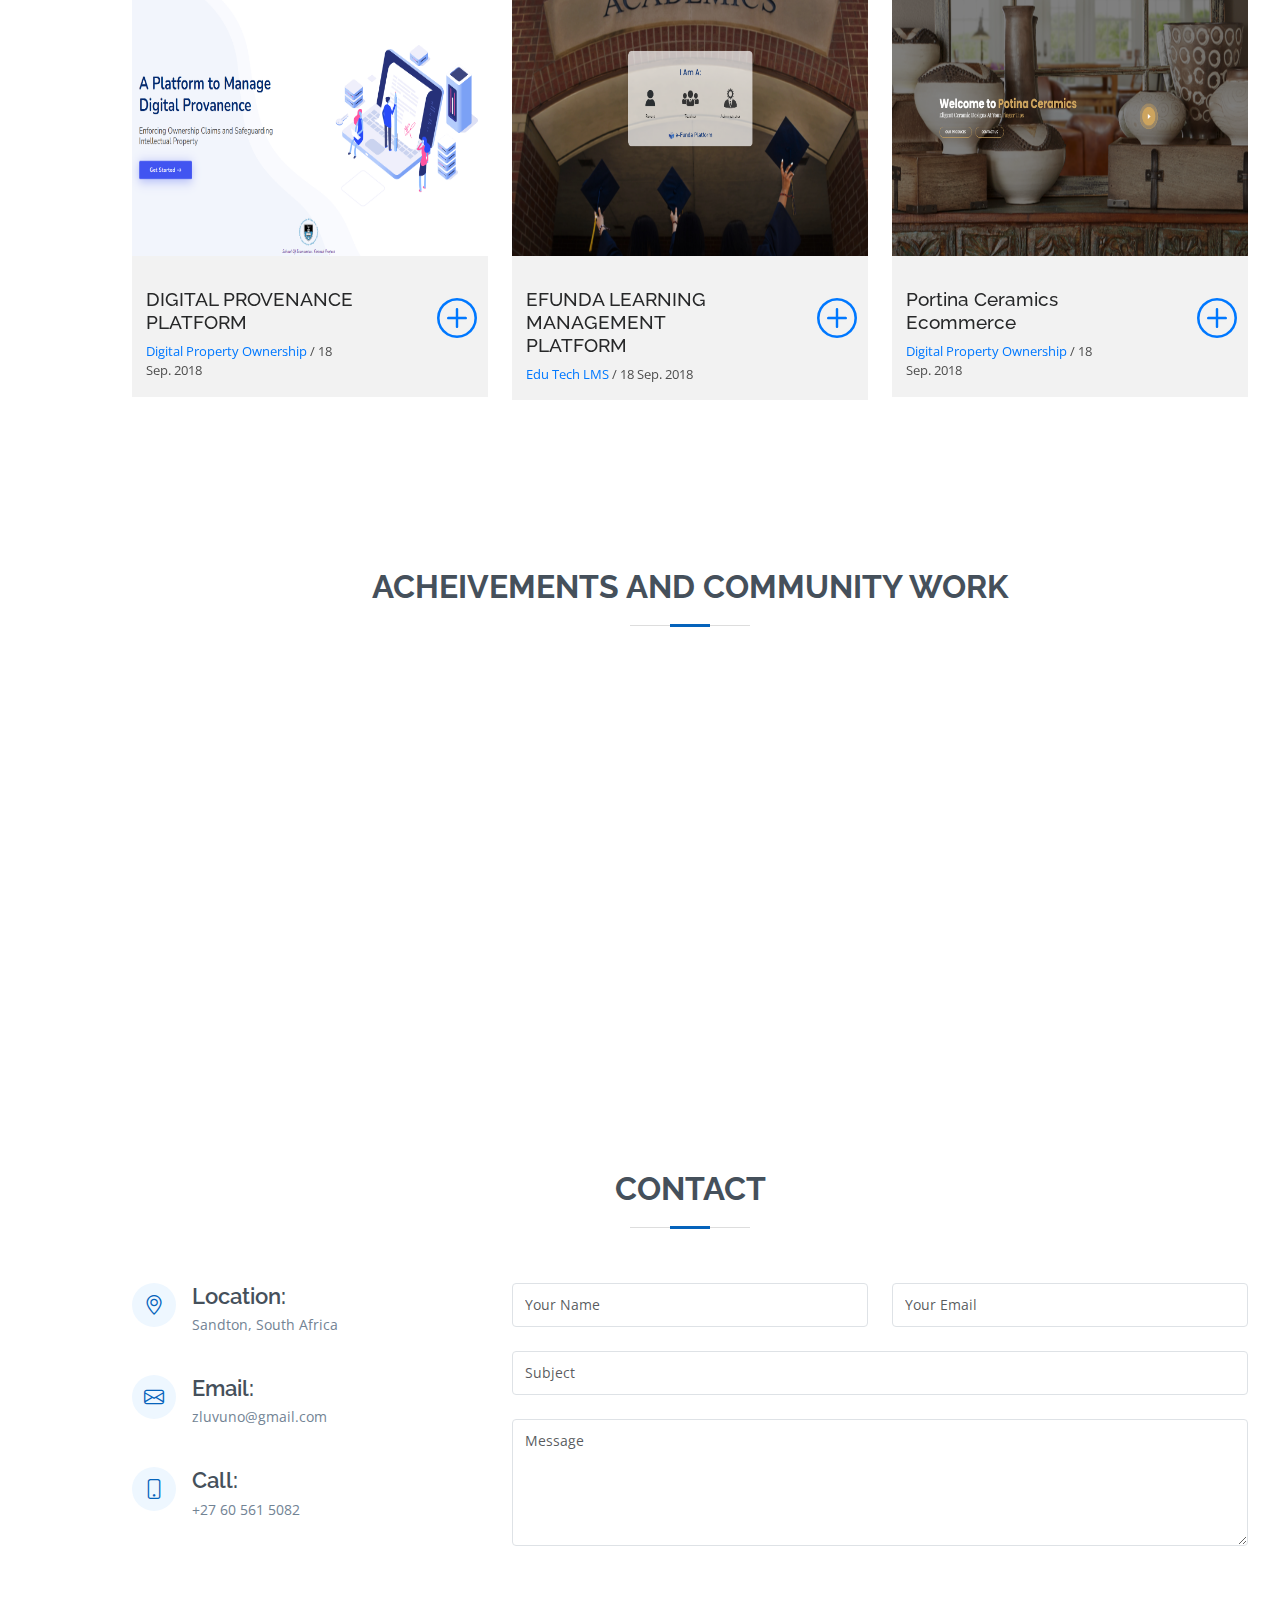
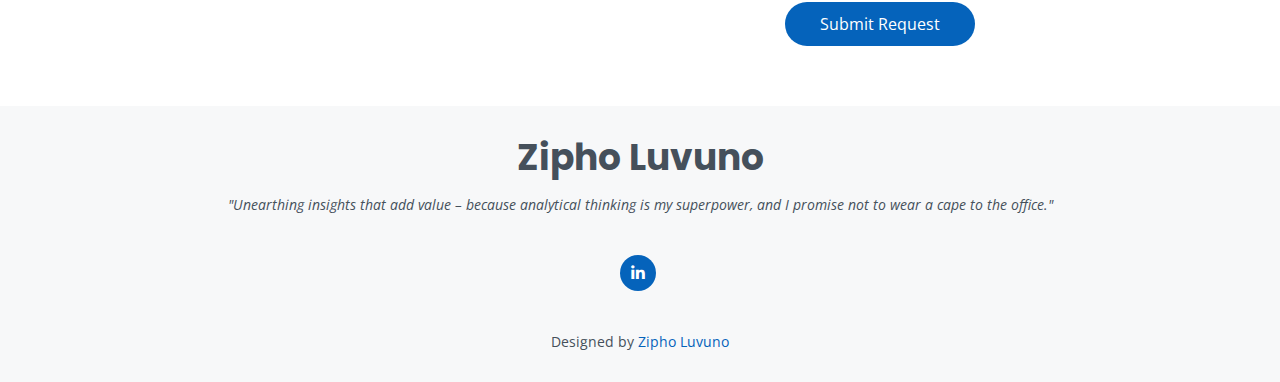
==== commit d69cbf5d: "site form redirect" ====
--- a/zluvuno_cv_5475m.html
+++ b/zluvuno_cv_5475m.html
@@ -613,7 +613,7 @@
              
               <div class="form-group mt-3">
                 <input type="hidden" class="form-control" name="_subject" value="Zluvuno Request - Cv Query" required>
-                <input type="hidden" name="_next" value="http://127.0.0.1:5500/zluvuno_cv_5475m.html">
+                <input type="hidden" name="_next" value="https://zluvuno-cv.vercel.app/zluvuno_cv_5475m.html">
                 <input type="hidden" name="_captcha" value="false">
                 <input type="hidden" name="_template" value="box">
               </div>
